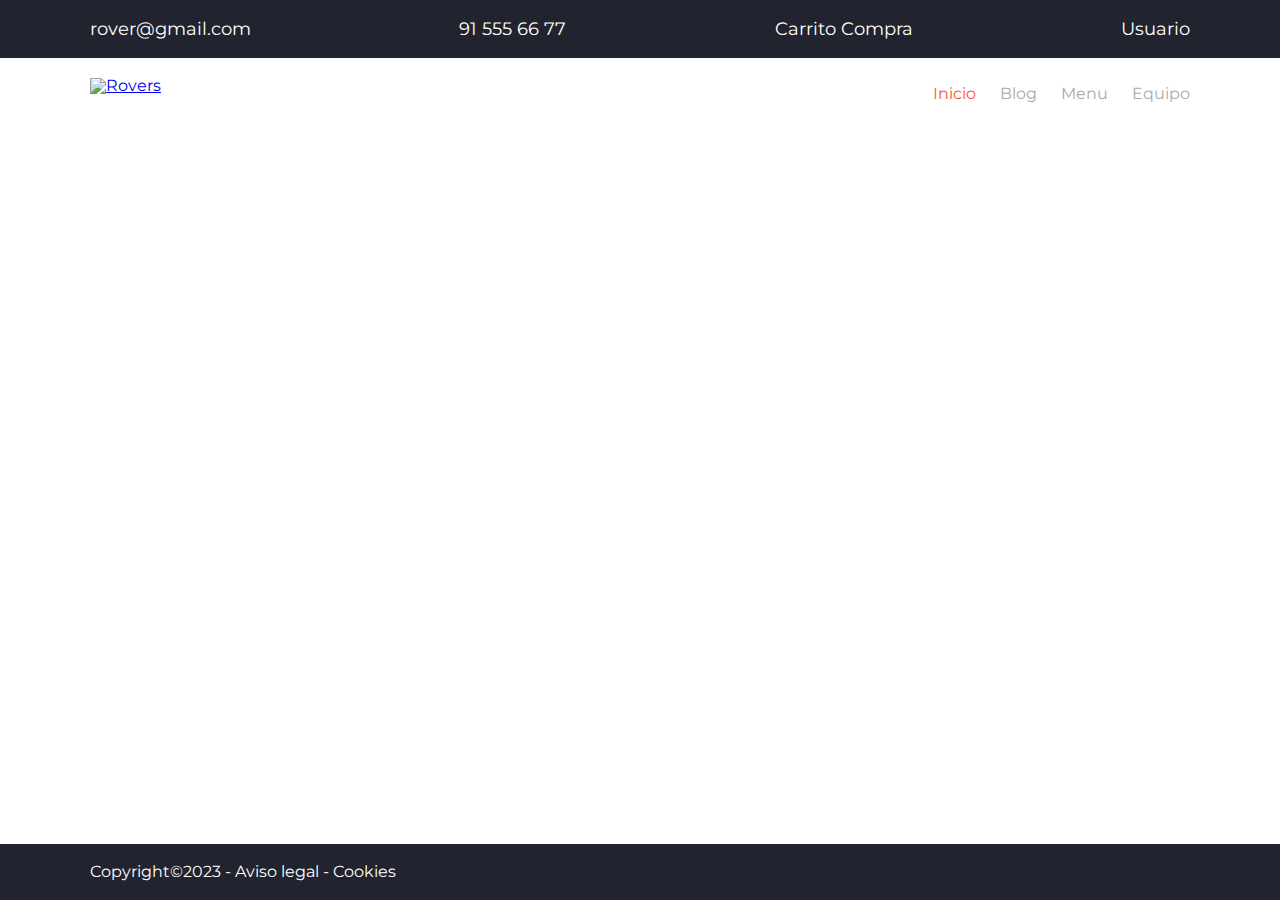
==== blog.html @ 72e1cfe0 "plantilla generada para hacer las siguientes secciones" ====
<!DOCTYPE html>
<html lang="es">

<head>
    <meta charset="UTF-8">
    <meta http-equiv="X-UA-Compatible" content="IE=edge">
    <meta name="viewport" content="width=device-width, initial-scale=1.0">
    <title>Hamburgueseria rovers</title>
    <link rel="stylesheet" href="https://cdnjs.cloudflare.com/ajax/libs/font-awesome/6.2.1/css/all.min.css"
        integrity="sha512-MV7K8+y+gLIBoVD59lQIYicR65iaqukzvf/nwasF0nqhPay5w/9lJmVM2hMDcnK1OnMGCdVK+iQrJ7lzPJQd1w=="
        crossorigin="anonymous" referrerpolicy="no-referrer" />
    <link rel="stylesheet" href="./css.style.css">
</head>

<body id="top">

    <div class="wrapper">
        <header>
            <div class="nav-top">
                <div class="container">

                    <div>
                        <a href="mailto: rover@gmail.com">
                            <i class="fas fa-envelope"></i>
                            <span>rover@gmail.com</span>

                        </a>
                    </div>
                    <div>
                        <a href="mailto: rover@gmail.com">
                            <i class="fa-solid fa-phone-flip"></i>
                            <span>91 555 66 77</span>

                        </a>

                    </div>
                    <div>
                        <a href="#">
                            <i class="fas fa-shopping-cart"></i>
                            <span>Carrito Compra</span>

                        </a>

                    </div>
                    <div>
                        <a href="mailto: rover@gmail.com">
                            <i class="fas fa-user-circle"></i>
                            <span>Usuario</span>

                        </a>

                    </div>





                </div>
            </div>
            <nav>
                <div class="container">
                    <figure class="logo">
                        <a href="index.html">
                            <img src="./assets/material-2/images/logo.jpg" alt="Rovers">
                        </a>


                    </figure>
                    <div class="hamburguesa">
                        <div></div>
                        <div></div>
                        <div></div>
                    </div>
                    <ul class="menu">
                        <li><a class="activo" href="index.html">Inicio</a></li>
                        <li><a href="blog.html">Blog</a></li>
                        <li><a href="menu.html">Menu</a></li>
                        <li><a href="team.html">Equipo</a></li>
                    </ul>





                </div>

            </nav>

        </header>
        <main></main>
        <footer>
            <div class="container">
                <p>Copyright&copy;2023 - <a href="#">Aviso legal</a> - <a href="#">Cookies</a>
                </p>
            </div>
        </footer>
        <div class="flecha">
            <a href="#top">
                <i class="fas fa-caret-square-up"></i>
            </a>
        </div>




    </div>

</body>

</html>
---- css.style.css ----
@import url(reset.css);
@import url('https://fonts.googleapis.com/css2?family=Handlee&family=Montserrat:wght@400;700&display=swap');



/*
  font-family: 'Handlee', cursive;
  font-family: 'Montserrat', sans-serif;
  color-principal: #fa573a
  color-azul: #21242e;
  */

html {

    /*para generar animaciones de puntos de ancla*/

    scroll-behavior: smooth;
}

:root {
    --fuenteprincipal: 'Montserrat', sans-serif;
    --fuentetitulos: 'Handlee', cursive;
    --colorprincipal: #fa573a;
    --colorsecundario: #21242e;
    --margingrid: 1em;
    --font-size: 1em;
    --anchomaximo: 1100px;

}

* {
    box-sizing: border-box;
}

img {
    width: 100%;
    height: auto;
    display: block;
}

.container {
    max-width: var(--anchomaximo);
    margin: 0 auto;
}

body {
    font-family: var(--fuenteprincipal);
    font-size: var(--fontsize);
}

/*inicio header*/

header .nav-top {
    background-color: var(--colorsecundario);
    padding: 1.250em 0;

}

header .nav-top .container {
    display: flex;
    justify-content: space-around;
}

header .nav-top a {
    text-decoration: none;
    color: var(--colorprincipal)
}

header nav-top a i {
    font-size: 150%;
}

header .nav-top span {
    color: white;
    display: none;
}

header nav {
    padding: 1.250em;
}

header .hamburguesa {
    width: 1.875em;
    cursor: pointer;

}

header .hamburguesa div {
    border-top: 2px solid #aaa;
    margin-bottom: 0.625em;
}

header nav .container {
    display: flex;
    flex-wrap: wrap;
    justify-content: space-between;
}

header nav .menu {
    padding-top: 1.25em;
    width: 100%;
}

header .logo {
    max-width: 100px;
}

header .menu a {
    display: block;
    text-align: center;
    padding: 1.25em;
    text-decoration: none;
    color: #aaa;
    border-bottom: 1px solid #aaa;
    transition: 0.5s;

}

header .menu a:hover {
    color: var(--colorprincipal)
}

header .menu li:last-child a {
    border-bottom: 0px;
}

header .menu .activo {
    color: var(--colorprincipal);
}



/*final header*/

/*inicio footer*/

footer {
    background-color: var(--colorsecundario);
    padding: 1.250em 0px;
    text-align: center;
    color: white;
    position: fixed;
    bottom: 0;
    width: 100%;
}

footer a {
    color: white;
    text-decoration: none;
}

footer a:hover {
    color: var(--colorprincipal);
}

.flecha a {
    display: block;
    color: var(--colorprincipal);
    position: fixed;
    bottom: 60px;
    right: 10px;
    font-size: 250%;
}

/*final footer*/

/* mediaqueries */

@media (min-width: 48.000em) {
    header .nav-top span {

        display: inline;
        font-size: 110%;
    }

    header .nav-top .container {
        justify-content: space-between;
    }

    footer {
        text-align: left;
    }

    /*Queda pendiente ajustar los márgenes del nav-top*/
}

@media (min-width: 62.750em) {

    header .hamburguesa {
        display: none;
    }

    header nav .menu {
        width: auto;
        padding-top: 0%;
    }

    header nav .menu li {
        display: inline-block;
    }

    header .menu a {
        border-bottom: 0px;
        padding: 0.5em 0 0.5em 1.25em;
    }
}
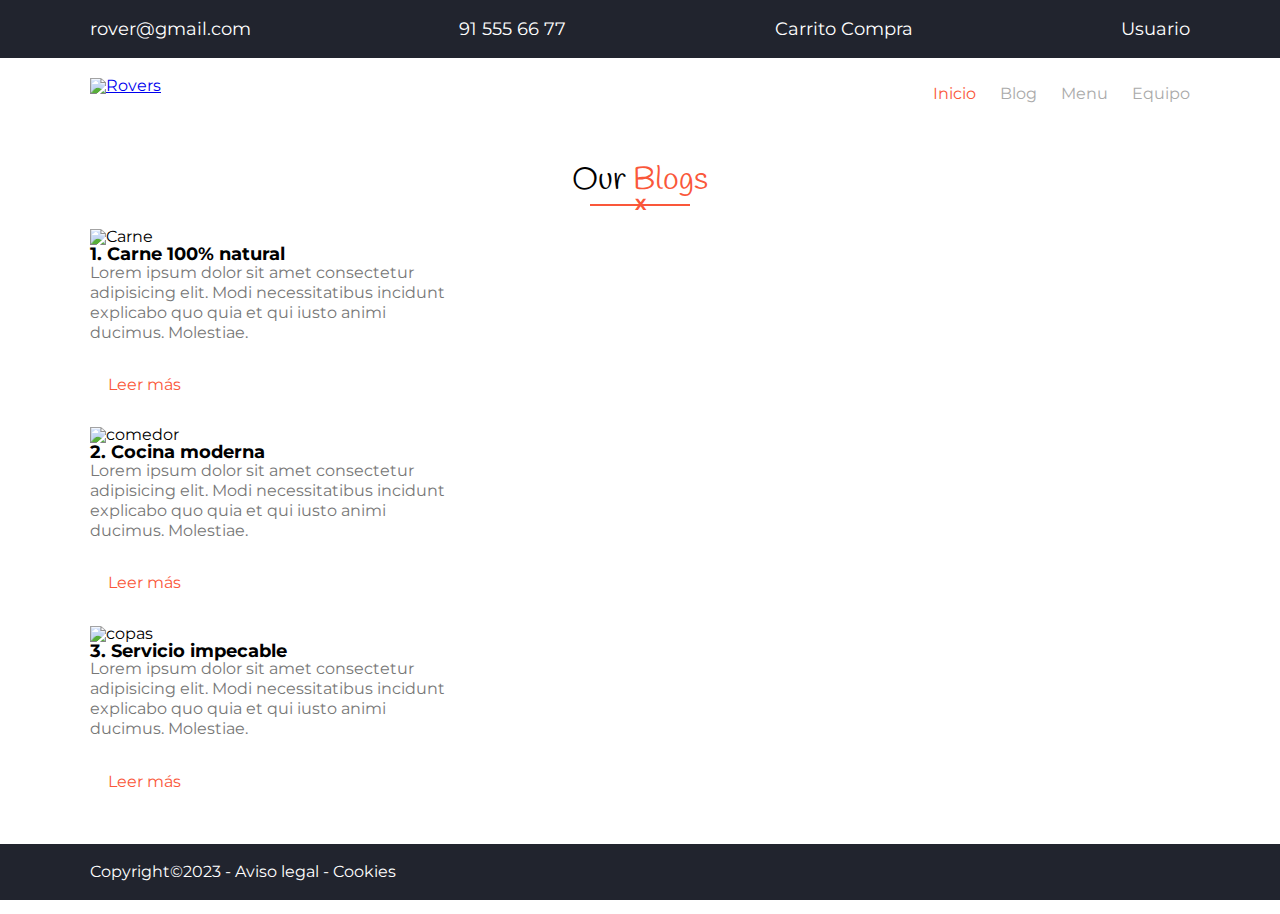
==== commit 7884f04d: "inicio de ourblog, falta espaciado entre fotos" ====
--- a/blog.html
+++ b/blog.html
@@ -56,6 +56,7 @@
 
 
                 </div>
+
             </div>
             <nav>
                 <div class="container">
@@ -84,21 +85,94 @@
 
                 </div>
 
+
             </nav>
 
-        </header>
-        <main></main>
-        <footer>
-            <div class="container">
-                <p>Copyright&copy;2023 - <a href="#">Aviso legal</a> - <a href="#">Cookies</a>
-                </p>
-            </div>
-        </footer>
-        <div class="flecha">
-            <a href="#top">
-                <i class="fas fa-caret-square-up"></i>
-            </a>
+            <main>
+                <section id="ourblogs">
+                    <div class="container">
+                        <h2>Our <span>Blogs</span></h2>
+                        <div class="underline">
+                            <hr noshade="noshade">
+                            <span>X</span>
+                        </div>
+                        <div class="grid">
+                            <article>
+                                <figure>
+
+                                    <div class="marco">
+                                        <img src="./assets/material-2/images/news3.jpg" alt="Carne">
+                                    </div>
+
+                                </figure>
+                                <h3>1. Carne 100% natural</h3>
+                                <p>Lorem ipsum dolor sit amet consectetur adipisicing elit. Modi necessitatibus incidunt
+                                    explicabo quo quia et qui iusto animi ducimus. Molestiae.</p>
+                                <div>
+                                    <a href="" class="boton_2">
+                                        Leer más
+                                        <i class="fas fa-long-arrow-alt-right"></i>
+                                    </a>
+                                </div>
+                            </article>
+                            <article>
+                                <figure>
+
+                                    <div class="marco">
+                                        <img src="./assets/material-2/images/news4.jpg" alt="comedor">
+                                    </div>
+
+                                </figure>
+                                <h3>2. Cocina moderna</h3>
+                                <p>Lorem ipsum dolor sit amet consectetur adipisicing elit. Modi necessitatibus incidunt
+                                    explicabo quo quia et qui iusto animi ducimus. Molestiae.</p>
+                                <div>
+                                    <a href="" class="boton_2">
+                                        Leer más
+                                        <i class="fas fa-long-arrow-alt-right"></i>
+                                    </a>
+                                </div>
+                            </article>
+                            <article>
+                                <figure>
+
+                                    <div class="marco">
+                                        <img src="./assets/material-2/images/news1.jpg" alt="copas">
+                                    </div>
+
+                                </figure>
+                                <h3>3. Servicio impecable</h3>
+                                <p>Lorem ipsum dolor sit amet consectetur adipisicing elit. Modi necessitatibus incidunt
+                                    explicabo quo quia et qui iusto animi ducimus. Molestiae.</p>
+                                <div>
+                                    <a href="" class="boton_2">
+                                        Leer más
+                                        <i class="fas fa-long-arrow-alt-right"></i>
+                                    </a>
+                                </div>
+                            </article>
+
+                        </div>
+                    </div>
+                </section>
+            </main>
+    </div>
+
+
+
+    </header>
+    <main></main>
+    <footer>
+        <div class="container">
+            <p>Copyright&copy;2023 - <a href="#">Aviso legal</a> - <a href="#">Cookies</a>
+            </p>
         </div>
+    </footer>
+    <div class="flecha">
+        <a href="#top">
+            <i class="fas fa-caret-square-up"></i>
+        </a>
+    </div>
 
 
 
--- a/css.style.css
+++ b/css.style.css
@@ -164,8 +164,275 @@
 
 /*final footer*/
 
+/*inicio hero*/
+
+.hero {
+    background-image: url(assets/material-2/images/fondo.jpg);
+    background-color: #777;
+    background-blend-mode: multiply;
+    background-position: center center;
+    background-size: cover;
+    color: white;
+    height: 60vh;
+    display: flex;
+
+}
+
+.hero .container {
+    height: 100%;
+    display: flex;
+    flex-direction: column;
+    justify-content: center;
+    width: 90%;
+
+}
+
+.hero h1 {
+    font-family: var(--fuentetitulos);
+    font-size: 2.25em;
+}
+
+.hero h2 {
+    color: var(--colorprincipal);
+    font-size: 1.25em;
+    margin: var(--margingrid) 0;
+
+}
+
+.hero p {
+    font-size: 1.15em;
+}
+
+.boton {
+    display: inline-block;
+    background-color: var(--colorprincipal);
+    padding: 1.15em;
+    color: white;
+    text-decoration: none;
+    border: 1px solid var(--colorprincipal);
+    margin: var(--margingrid) 0;
+}
+
+.boton:hover {
+    background-color: transparent;
+    color: var(--colorprincipal);
+}
+
+.boton:hover i {
+    transition: transform 0.5s;
+    transform: translateX(5px) scale(1.15);
+}
+
+.hero .social {
+    display: flex;
+    width: 160px;
+    justify-content: space-between;
+}
+
+.hero .social a {
+    color: white;
+    font-size: 2em 1.5em;
+}
+
+/* final hero*/
+
+main section {
+
+    padding: 2.188em;
+}
+
+main section h2 {
+    color: black;
+    font-family: var(--fuentetitulos);
+    font-size: 2em;
+    text-align: center;
+}
+
+main section h2 span {
+    color: var(--colorprincipal);
+}
+
+main section .underline {
+    position: relative;
+    width: 6.250em;
+    margin: 0 auto;
+    color: var(--colorprincipal);
+    font-weight: 700;
+    margin-bottom: var(--margingrid);
+}
+
+main section .underline hr {
+    border-color: var(--colorprincipal);
+    position: absolute;
+    width: 100%;
+    top: -1px;
+}
+
+main section .underline span {
+
+    text-align: center;
+    display: block;
+
+}
+
+main section:last-child {
+    padding-bottom: 90px;
+}
+
+/* inicio ourservices*/
+
+
+main #ourservices .grid {
+    display: grid;
+    grid-column: 1fr;
+    gap: var(--margingrid);
+
+}
+
+main #ourservices article {
+    border-bottom: 1px solid #aaa;
+    padding: 1.5em 0;
+}
+
+main #ourservices article i:not(.fa-long-arrow-alt-right) {
+    color: var(--colorprincipal);
+    font-size: 140%;
+    border: 1px solid var(--colorprincipal);
+    display: inline-block;
+    padding: 0.5 em;
+
+}
+
+main #ourservices h3 {
+    font-weight: 700;
+    margin: 10px;
+    font-size: 110%;
+}
+
+main #ourservices p {
+    color: #777;
+    line-height: 1.25em;
+    margin-bottom: 0.5em;
+}
+
+.enlace {
+    text-decoration: none;
+    color: var(--colorprincipal);
+    font-weight: 700;
+}
+
+.fa-truck {
+    transform: rotateY(180deg);
+}
+
+
+
+/*final ourservices*/
+
+/* inicio about us*/
+
+main #aboutus .flex {
+    display: flex;
+    flex-direction: column;
+    gap: var(--margingrid);
+}
+
+main #aboutus h3 {
+    font-weight: 700;
+    font-size: 110%;
+}
+
+main #aboutus h4 {
+    margin: 1em 0;
+    color: var(--colorprincipal);
+}
+
+main section p {
+    color: #777;
+    line-height: 1.25em;
+}
+
+main #aboutus .marco {
+    border: 3px solid var(--colorprincipal);
+    transform: rotateZ(10deg);
+    width: 95%;
+    margin: 0 auto;
+    transition: 1s;
+
+}
+
+main #aboutus .marco img {
+    transform: rotateZ(-10deg);
+    transition: 1s;
+}
+
+main #aboutus figure:hover :is(.marco, img) {
+    transform: rotateZ(0deg);
+}
+
+/* final about us*/
+
+/* inicio our blogs */
+
+
+main #ourblogs .flex {
+    display: flex;
+    flex-direction: column;
+    gap: var(--margingrid);
+}
+
+main #ourblogs h3 {
+    font-weight: 700;
+    font-size: 110%;
+}
+
+main #ourblogs h4 {
+    margin: 1em 0;
+    color: var(--colorprincipal);
+}
+
+main #ourblogs p {
+    color: #777;
+    line-height: 1.25em;
+}
+
+.boton_2 {
+    display: inline-block;
+    padding: 1.15em;
+    color: var(--colorprincipal);
+    text-decoration: none;
+    margin: var(--margingrid) 0;
+}
+
+/* final our blogs */
+
 /* mediaqueries */
-
+/*600px*/
+@media (min-width: 37.500em) {
+    main #ourservices .grid {
+        grid-template-columns: repeat(2, 1fr);
+    }
+
+    main #ourservices article:last-child {
+        grid-column-start: 1;
+        grid-column-end: 3;
+    }
+
+    main #ourservices article {
+        border-bottom: 0px;
+        border-left: 1px solid #aaa;
+        padding: 1.5em;
+    }
+
+    main #aboutus .flex {
+
+        flex-direction: row;
+
+    }
+
+}
+
+/*768px*/
 @media (min-width: 48.000em) {
     header .nav-top span {
 
@@ -180,6 +447,20 @@
     footer {
         text-align: left;
     }
+
+    main #ourservices .grid {
+        grid-template-columns: repeat(3, 1fr);
+    }
+
+    main #ourservices article:last-child {
+        grid-column: 3/4;
+    }
+
+    main #ourblogs .grid {
+        grid-template-columns: repeat(3, 1fr);
+        width: 33.333%;
+    }
+
 
     /*Queda pendiente ajustar los márgenes del nav-top*/
 }
@@ -203,4 +484,6 @@
         border-bottom: 0px;
         padding: 0.5em 0 0.5em 1.25em;
     }
+
+
 }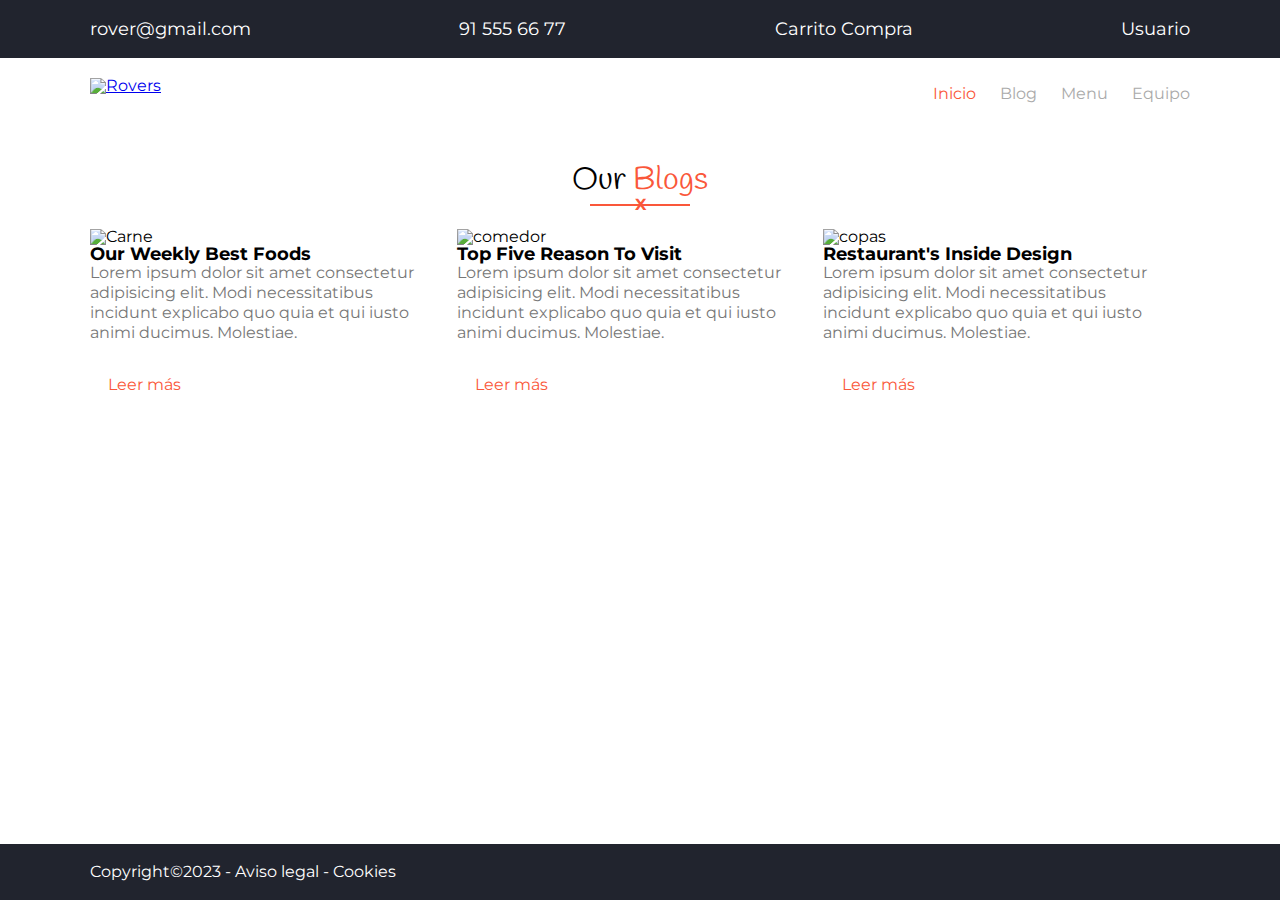
==== commit a1059842: "problema con el responsive de fotos solucionado" ====
--- a/blog.html
+++ b/blog.html
@@ -105,8 +105,9 @@
                                     </div>
 
                                 </figure>
-                                <h3>1. Carne 100% natural</h3>
-                                <p>Lorem ipsum dolor sit amet consectetur adipisicing elit. Modi necessitatibus incidunt
+                                <h3>Our Weekly Best Foods</h3>
+                                <p>Lorem ipsum dolor sit amet consectetur adipisicing elit.
+                                    Modi necessitatibus incidunt
                                     explicabo quo quia et qui iusto animi ducimus. Molestiae.</p>
                                 <div>
                                     <a href="" class="boton_2">
@@ -123,7 +124,7 @@
                                     </div>
 
                                 </figure>
-                                <h3>2. Cocina moderna</h3>
+                                <h3>Top Five Reason To Visit</h3>
                                 <p>Lorem ipsum dolor sit amet consectetur adipisicing elit. Modi necessitatibus incidunt
                                     explicabo quo quia et qui iusto animi ducimus. Molestiae.</p>
                                 <div>
@@ -141,7 +142,7 @@
                                     </div>
 
                                 </figure>
-                                <h3>3. Servicio impecable</h3>
+                                <h3>Restaurant's Inside Design</h3>
                                 <p>Lorem ipsum dolor sit amet consectetur adipisicing elit. Modi necessitatibus incidunt
                                     explicabo quo quia et qui iusto animi ducimus. Molestiae.</p>
                                 <div>
--- a/css.style.css
+++ b/css.style.css
@@ -375,10 +375,14 @@
 /* inicio our blogs */
 
 
-main #ourblogs .flex {
-    display: flex;
-    flex-direction: column;
+main #ourblogs .grid {
+    display: flex;
+    flex-wrap: wrap;
     gap: var(--margingrid);
+}
+
+main #ourblogs article {
+    width: calc(50% - var(--margingrid));
 }
 
 main #ourblogs h3 {
@@ -405,6 +409,16 @@
 }
 
 /* final our blogs */
+
+/* inicio menu */
+
+#main_menu {
+    background-color: var(--colorsecundario);
+    width: 100vw;
+    height: 100vh;
+}
+
+/* final menu */
 
 /* mediaqueries */
 /*600px*/
@@ -456,9 +470,8 @@
         grid-column: 3/4;
     }
 
-    main #ourblogs .grid {
-        grid-template-columns: repeat(3, 1fr);
-        width: 33.333%;
+    main #ourblogs article {
+        width: calc(33.333% - var(--margingrid));
     }
 
 
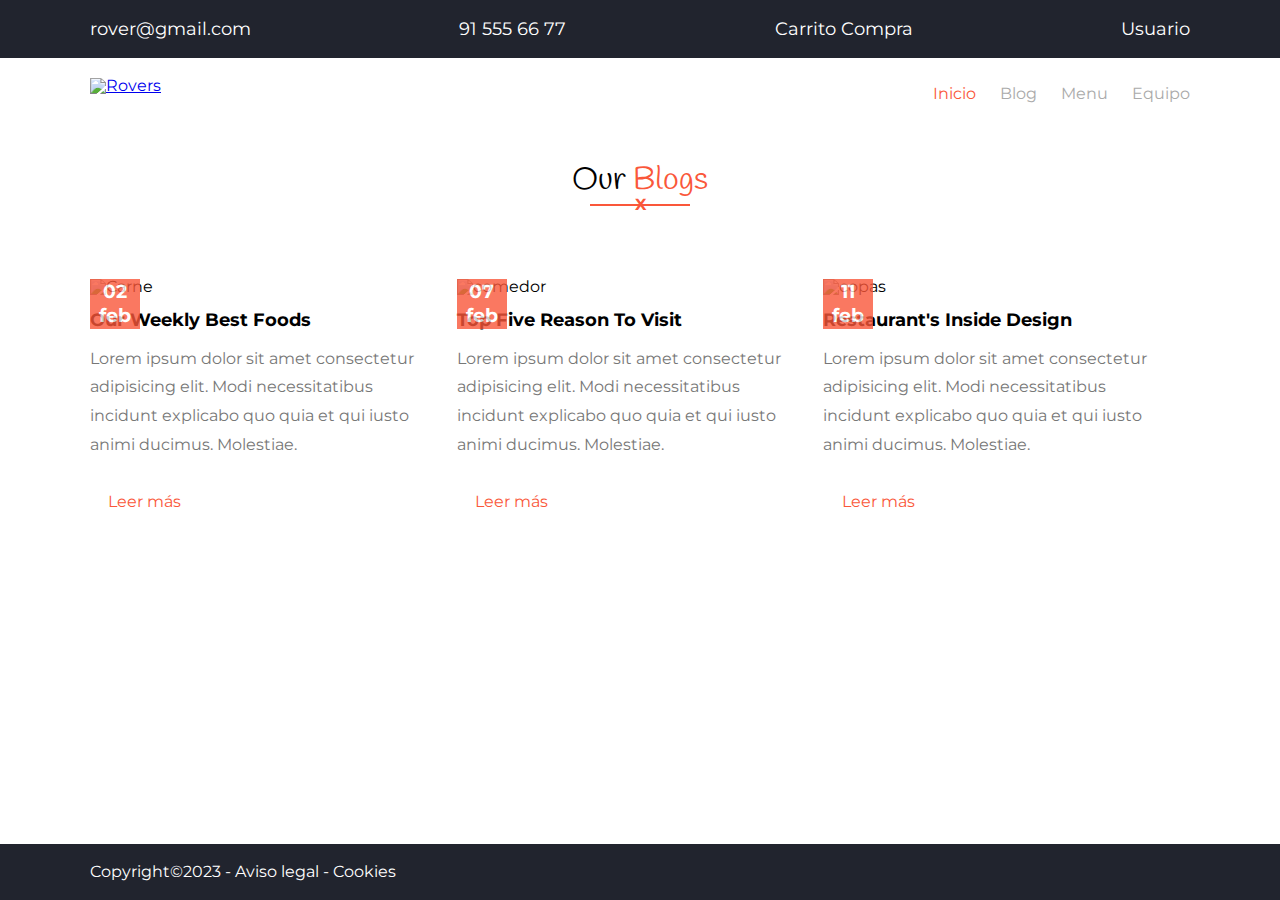
==== commit f5efc8f7: "añadir fechas en imágenes blog" ====
--- a/blog.html
+++ b/blog.html
@@ -99,13 +99,16 @@
                         <div class="grid">
                             <article>
                                 <figure>
-
+                                    <div class="calendario">02 feb</div>
                                     <div class="marco">
                                         <img src="./assets/material-2/images/news3.jpg" alt="Carne">
                                     </div>
 
+
                                 </figure>
+                                <br>
                                 <h3>Our Weekly Best Foods</h3>
+                                <br>
                                 <p>Lorem ipsum dolor sit amet consectetur adipisicing elit.
                                     Modi necessitatibus incidunt
                                     explicabo quo quia et qui iusto animi ducimus. Molestiae.</p>
@@ -118,13 +121,15 @@
                             </article>
                             <article>
                                 <figure>
-
+                                    <div class="calendario">07 feb</div>
                                     <div class="marco">
                                         <img src="./assets/material-2/images/news4.jpg" alt="comedor">
                                     </div>
 
                                 </figure>
+                                <br>
                                 <h3>Top Five Reason To Visit</h3>
+                                <br>
                                 <p>Lorem ipsum dolor sit amet consectetur adipisicing elit. Modi necessitatibus incidunt
                                     explicabo quo quia et qui iusto animi ducimus. Molestiae.</p>
                                 <div>
@@ -136,13 +141,15 @@
                             </article>
                             <article>
                                 <figure>
-
+                                    <div class="calendario">11 feb</div>
                                     <div class="marco">
                                         <img src="./assets/material-2/images/news1.jpg" alt="copas">
                                     </div>
 
                                 </figure>
+                                <br>
                                 <h3>Restaurant's Inside Design</h3>
+                                <br>
                                 <p>Lorem ipsum dolor sit amet consectetur adipisicing elit. Modi necessitatibus incidunt
                                     explicabo quo quia et qui iusto animi ducimus. Molestiae.</p>
                                 <div>
--- a/css.style.css
+++ b/css.style.css
@@ -397,7 +397,7 @@
 
 main #ourblogs p {
     color: #777;
-    line-height: 1.25em;
+    line-height: 1.8em;
 }
 
 .boton_2 {
@@ -408,17 +408,42 @@
     margin: var(--margingrid) 0;
 }
 
+main #ourblogs .calendario {
+    font-weight: 700;
+    line-height: 1.25em;
+    width: 50px;
+    height: 50px;
+    position: relative;
+    color: white;
+}
+
+.calendario {
+    position: absolute;
+    top: 50px;
+    left: 0px;
+    text-align: center;
+    opacity: 0.8;
+    background-color: #fa573a;
+    font-size: larger;
+}
+
+main #ourblogs .flex {
+    display: flex;
+    flex-wrap: wrap;
+    gap: tar(--margingrid);
+}
+
+
+main #ourblogs article {
+    width: calc(50%-var(--margingrid));
+}
+
+.flex div.calendario {
+    background-color: var(--colorprincipal);
+    background-blend-mode: lighten;
+}
+
 /* final our blogs */
-
-/* inicio menu */
-
-#main_menu {
-    background-color: var(--colorsecundario);
-    width: 100vw;
-    height: 100vh;
-}
-
-/* final menu */
 
 /* mediaqueries */
 /*600px*/
@@ -474,7 +499,6 @@
         width: calc(33.333% - var(--margingrid));
     }
 
-
     /*Queda pendiente ajustar los márgenes del nav-top*/
 }
 
